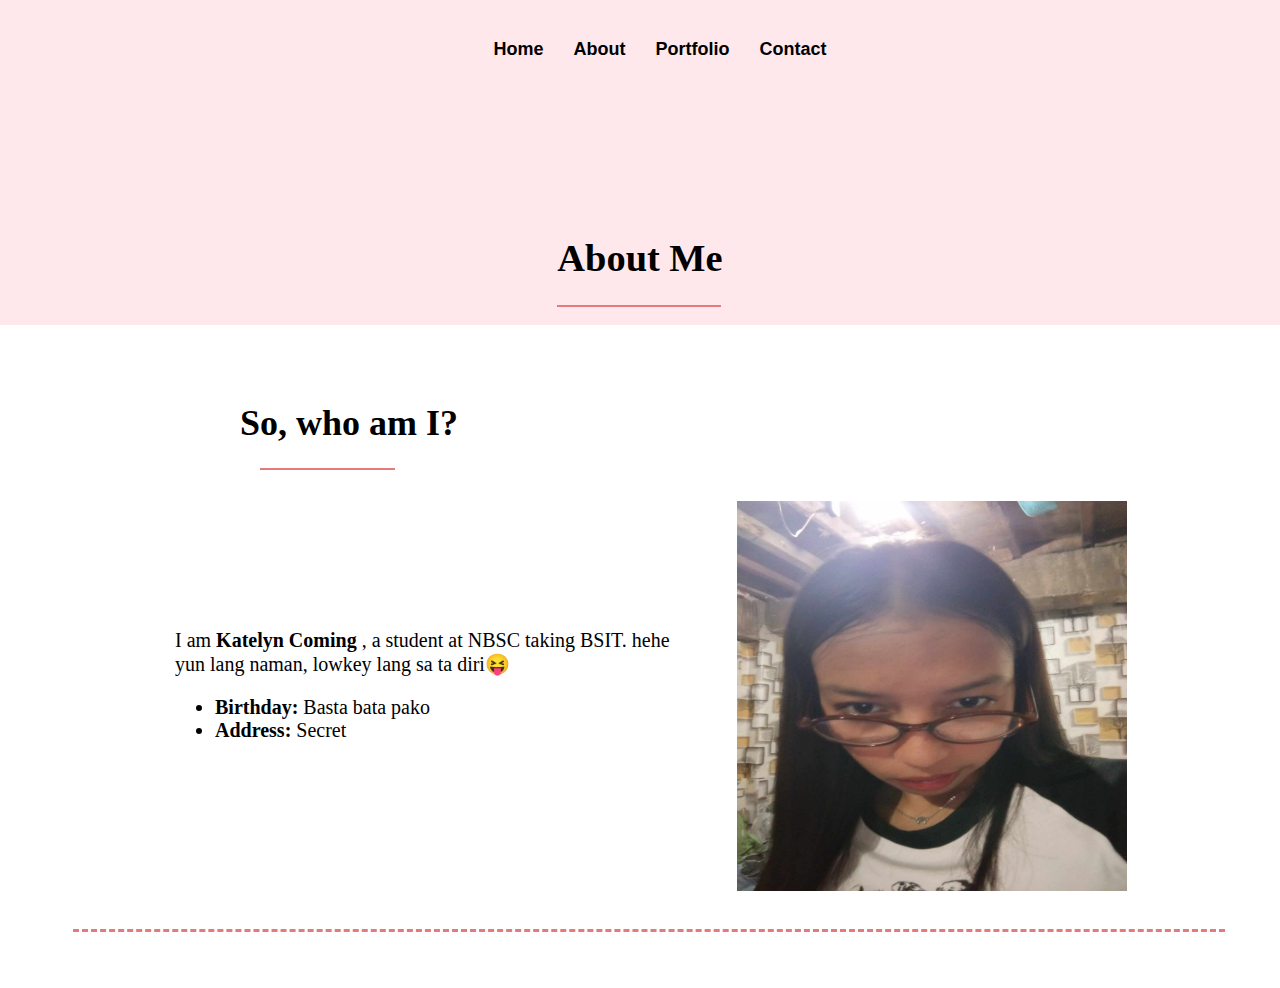
==== about.html @ 002f603b "about update" ====
<!DOCTYPE html>
<html lang="en">
<head>
    <meta charset="UTF-8">
    <meta name="viewport" content="width=device-width, initial-scale=1.0">
    <title>About</title>
    <link rel="stylesheet" href="style.css">
    <link rel="stylesheet" href="https://cdnjs.cloudflare.com/ajax/libs/font-awesome/6.0.0-beta3/css/all.min.css">

</head>
<body>
    <nav>
        <ul>
          <li><a href="index.html" class="nav-button"><br>Home</a></li>
          <li><a href="about.html" class="nav-button"><br>About</a></li>
          <li><a href="portfolio.html" class="nav-button"><br>Portfolio</a></li>
          <li><a href="contact.html" class="nav-button"><br>Contact</a></li>
        </ul>          
      </nav>
      
      <div class="about">
        <div class="about-cover">
             <br> <br> <br> <br> <br> <br>
            <h1>About Me</h1>
            <div class="about-line"></div>
       </div>
      </div>
      <br>
      <div class="about-intro">
        <div class="about-title">
            <h1><br>So, who am I?</h1>
            <div class="about-line1"></div> <br>
        </div>

        <div class="about-contents">
          <div class="about-text">
            <p>I am <b>Katelyn Coming </b>, a student at NBSC taking BSIT. hehe yun lang naman, lowkey lang sa ta diri😝 </p>
            <ul>
              <li><B>Birthday:</B> Basta bata pako</li>
              <li><B>Address:</B> Secret</li>
            </ul>
        </div>
        <div class="about-pic">
            <img src="assets/face.jpg">
        </div>
        </div>
        <br>   
        <div class="about-interest">
            <div class="about-line2"></div>
        </div>
        <br> <br>
      </div>
</body>
</html>
---- style.css ----
body{
    background-color: rgb(255, 232, 236);
    font-family: Arial, Helvetica, sans-serif;
    margin: 0px;
    padding: 0px;
}
header{
    padding: 20px;
    position: relative;
    z-index: 1;
}
nav{
    display: flex;
    align-items: center;
    justify-content: center;
    font-size: 18px;
}
nav ul {
    list-style: none;
    display: flex;
    justify-content: center;
}
nav ul li{
    margin: 0 15px;
}
nav ul li a{
    text-decoration: none;
    font-weight: 600;
    transition: color 0.3s;
    color: black;
}
nav ul li a:hover{
    color: rgb(240, 97, 97);
}
.nav-button {
    text-decoration: none;
    display: inline-block;
    position: relative;
    transition: all 0.3s ease;
  }
  .nav-button:focus,
  .nav-button:active {
    border-bottom: 3px solid #000000; 
  }  
   
.home {
    padding: 30px; 
    margin: 40px;  
    display: flex;
    align-items: center; 
    justify-content: center; 
}

.home-text { 
    color: rgb(0, 0, 0); 
    font-size: 20px; 
    text-align: left; 
    margin-right: 30px; 
}
.home-text p{
    color:rgb(223, 93, 93);
}
.home-image img {  
    height: 320px; 
    width: 320px; 
    object-fit: cover;
    border-radius: 50%;
    border: 5px solid rgb(20, 6, 6)
}
.social-links {
    margin-bottom: 20px; 
}
.social-links a {
    margin: 0 10px; 
    color: inherit; 
    font-size: 24px; 
}
.social-links a:hover{
    color:rgb(189, 114, 114);
}
.home-button{
    display: flex; 
    justify-content: center; 
    align-items: center; 
    width: 100%; 
    margin-top: 20px; 
}
.explore-bttn{
    padding: 10px 20px; 
    font-size: 16px;
    cursor: pointer; 
    border: none; 
    background-color: #aa5757; 
    color: white; 
    border-radius: 5px; 
    transition: background-color 0.3s ease; 
}
.explore-bttn:hover{
    background-color: rgb(231, 145, 145);
    color:rgb(0, 0, 0)
}
.about{
    display: flex;
    justify-content: center;
    align-items: center;
}
.about-cover{
    font-family: 'Times New Roman', Times, serif;
    font-size: larger;
}
.about-line{
    border-bottom: 2px solid #e47a7a;
    width: 99%;
}
.about-intro{
    background-color: white;
    background-size: auto;
    display: block;
    justify-content: center;
    align-items: center;
}
.about-title{
    padding-top:10px ;
    padding-left: 240px;
    padding-bottom: 10px;
    justify-content: left;
    font-family: 'Times New Roman', Times, serif;
    font-size: large;
}
.about-line1{
    border-bottom: 2px solid #e47a7a;
    margin-left: 20px;
    width: 13%;
}
.about-contents{
    display: flex;
    align-items: center;
 
}
.about-text{
    font-family: 'Times New Roman', Times, serif;
    margin-left: 175px;
    padding-bottom: 20px;
    text-align: left;
    font-size: 20px;
    width: 40%
}
.about-pic{
    display: flex;
    padding-left: 50px;
}
.about-intro img{   
    width: 390px;
    height: 390px;
}
.about-intro p + img {
    text-align: center;
    margin-top: 10px;
}
.about-line2{
    border-bottom: 3px dashed #e47a7a;
    margin: 20px;
    margin-left: 73px;
    width: 90%;
}
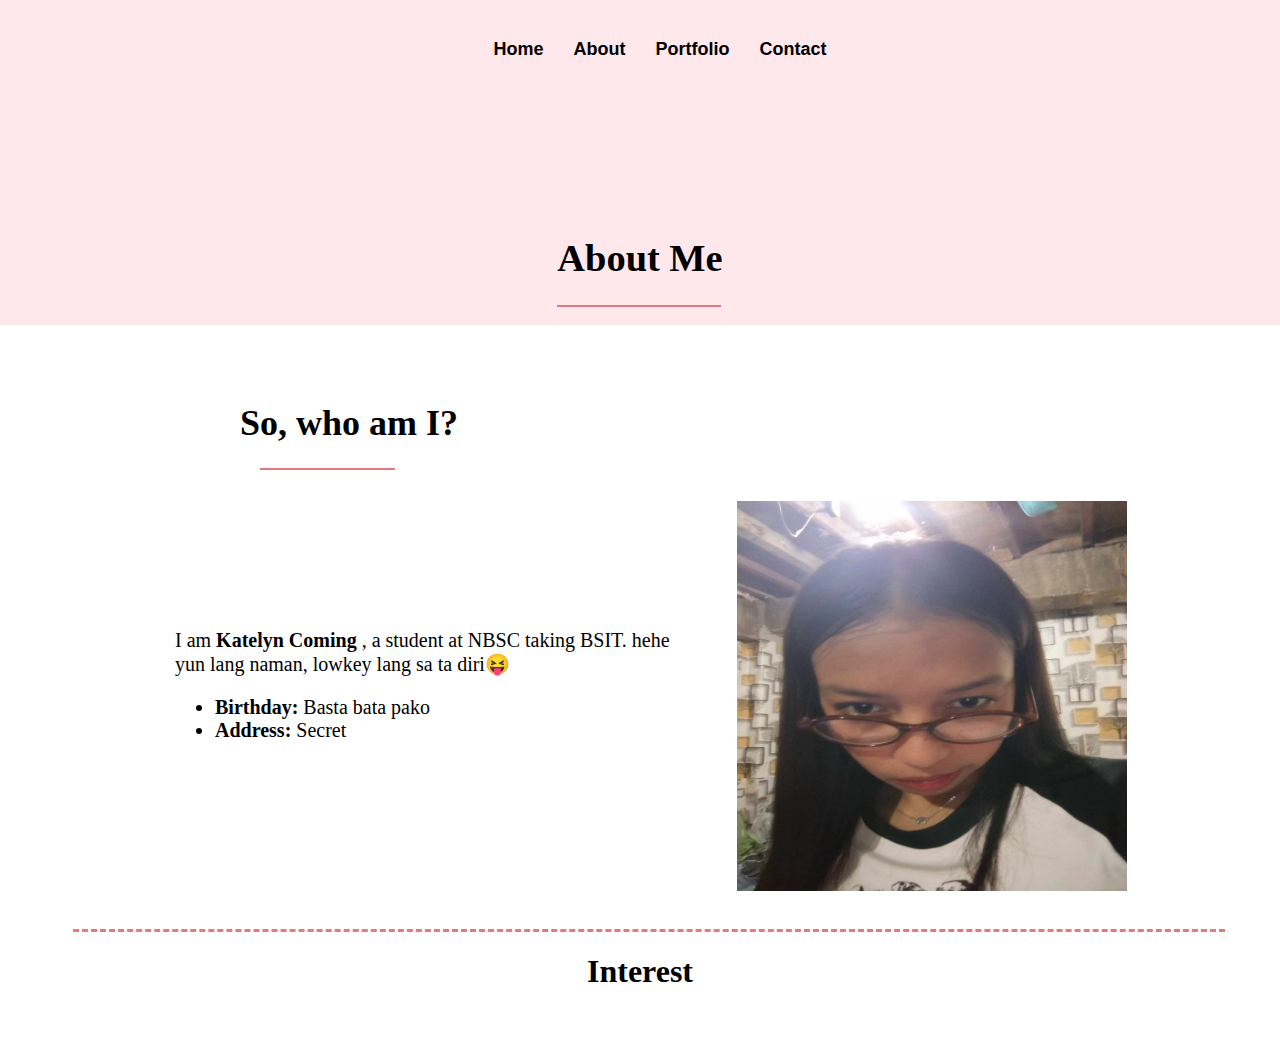
==== commit 8b0a4bf4: "added new upt" ====
--- a/about.html
+++ b/about.html
@@ -47,6 +47,9 @@
         <br>   
         <div class="about-interest">
             <div class="about-line2"></div>
+            <div class="about-interestContent">
+                <h1>Interest</h1>
+            </div>
         </div>
         <br> <br>
       </div>
--- a/style.css
+++ b/style.css
@@ -162,4 +162,13 @@
     margin: 20px;
     margin-left: 73px;
     width: 90%;
+}
+.about-interestContent{
+    
+}
+.about-interestContent h1{
+    display: flex;
+    justify-content: center;
+    align-items: center;
+    font-family: B;
 }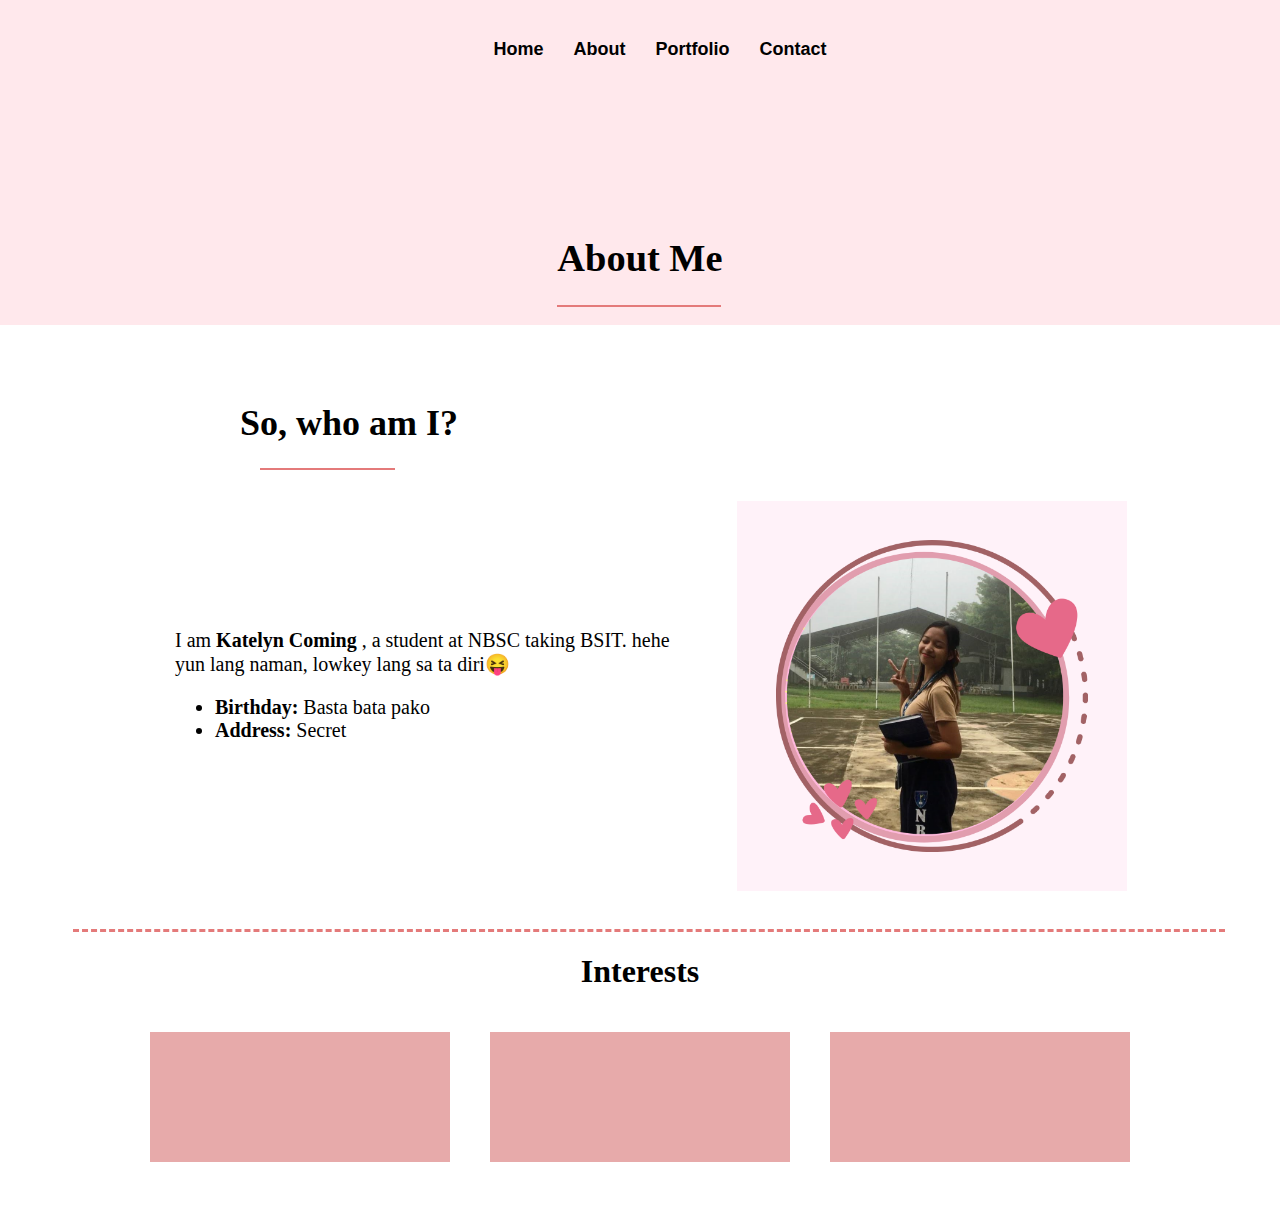
==== commit 98c4453f: "pic update and added interest" ====
--- a/about.html
+++ b/about.html
@@ -41,15 +41,20 @@
             </ul>
         </div>
         <div class="about-pic">
-            <img src="assets/face.jpg">
+            <img src="assets/FPF.png">
         </div>
         </div>
         <br>   
         <div class="about-interest">
             <div class="about-line2"></div>
+            <div class="about-interest">
+                <h1>Interests</h1>
+            </div>
             <div class="about-interestContent">
-                <h1>Interest</h1>
-            </div>
+              <div class="interests"></div>
+              <div class="interests"></div>
+              <div class="interests"></div>
+         </div>
         </div>
         <br> <br>
       </div>
--- a/style.css
+++ b/style.css
@@ -163,12 +163,25 @@
     margin-left: 73px;
     width: 90%;
 }
-.about-interestContent{
-    
+.about-interest{
+    display: block;
 }
-.about-interestContent h1{
+.about-interest h1{
     display: flex;
     justify-content: center;
     align-items: center;
     font-family: B;
+}
+.about-interestContent{
+    display: flex;
+    justify-content: center;
+    align-items: center;
+}
+.interests{
+    padding: 20px;
+    margin: 20px;
+    background-color: #e7aaaa;
+    border:rgb(0, 0, 0);
+    height: 90px;
+    width: 260px;
 }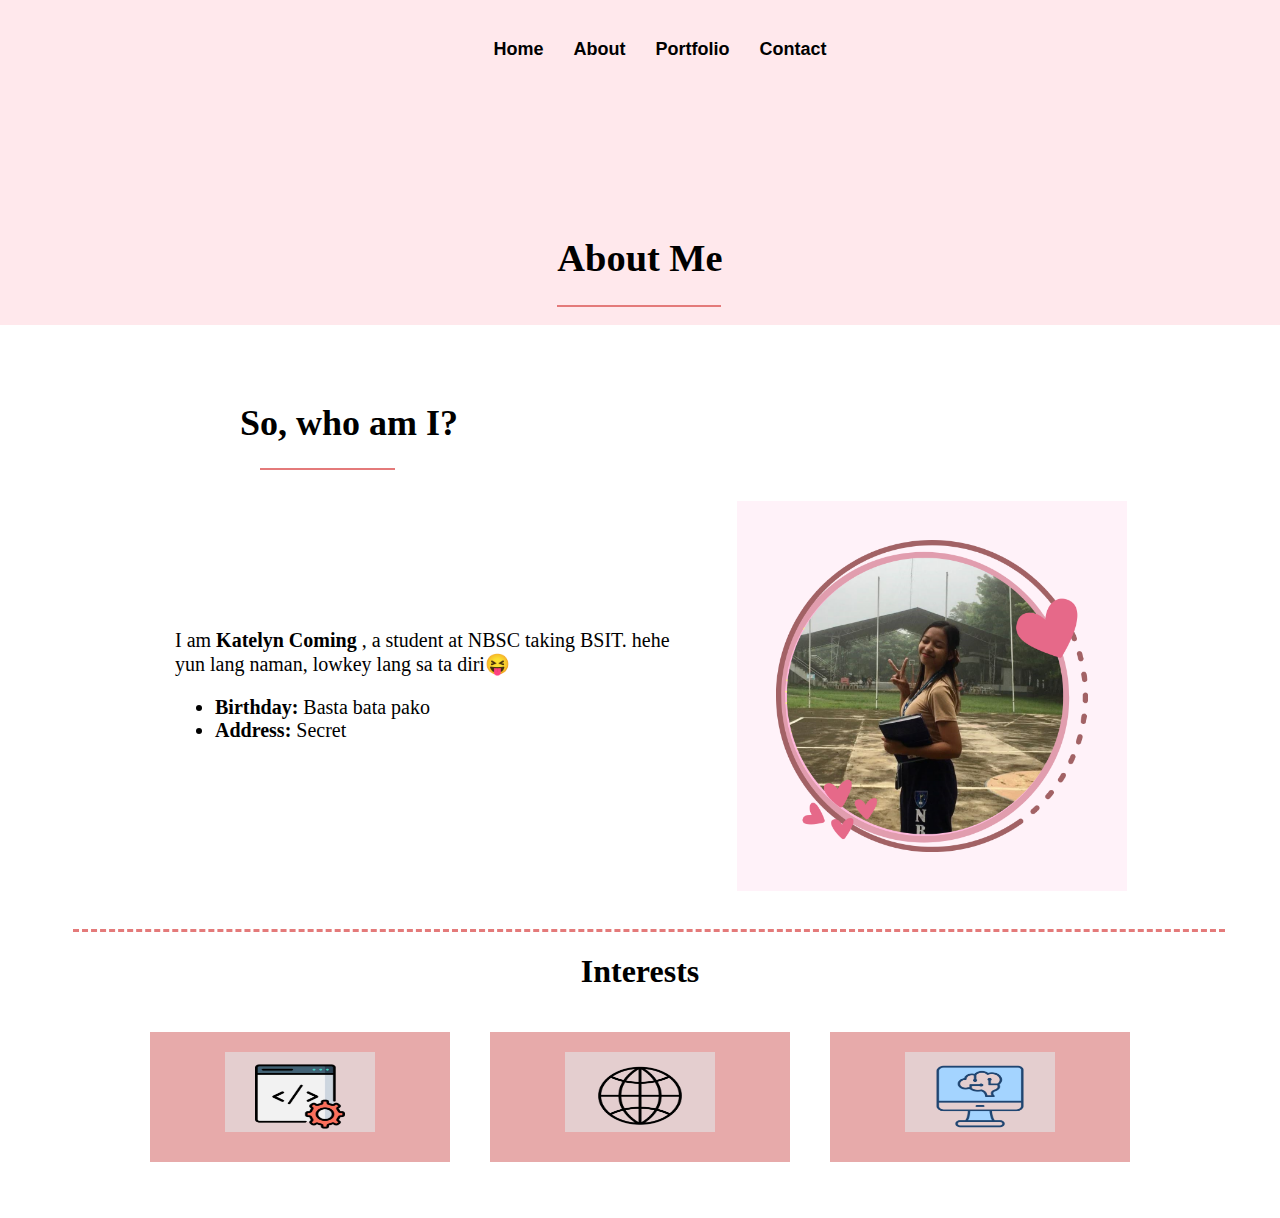
==== commit 283e0366: "another upt" ====
--- a/about.html
+++ b/about.html
@@ -51,11 +51,18 @@
                 <h1>Interests</h1>
             </div>
             <div class="about-interestContent">
-              <div class="interests"></div>
-              <div class="interests"></div>
-              <div class="interests"></div>
+              <div class="interests">
+                 <div class="border"><img src="assets/softeng.png"></div>
+              </div>
+              <div class="interests">
+                <div class="border"><img src="assets/softdev.png"></div>
+              </div>
+              <div class="interests">
+                <div class="border"><img src="assets/machinelearn.png"></div>
+              </div>
          </div>
         </div>
+        
         <br> <br>
       </div>
 </body>
--- a/style.css
+++ b/style.css
@@ -184,4 +184,21 @@
     border:rgb(0, 0, 0);
     height: 90px;
     width: 260px;
+    display: flex;
+    justify-content: center;
+    align-items: top;
+}
+.border{
+    padding-top: 10px;
+    background-color: rgb(228, 206, 207);
+    border: #000000;
+    height: 70px;
+    width: 150px;
+    display: flex;
+    justify-content: center;
+    align-items: center;
+}
+.border img{
+    height: 65px;
+    width: 90px;
 }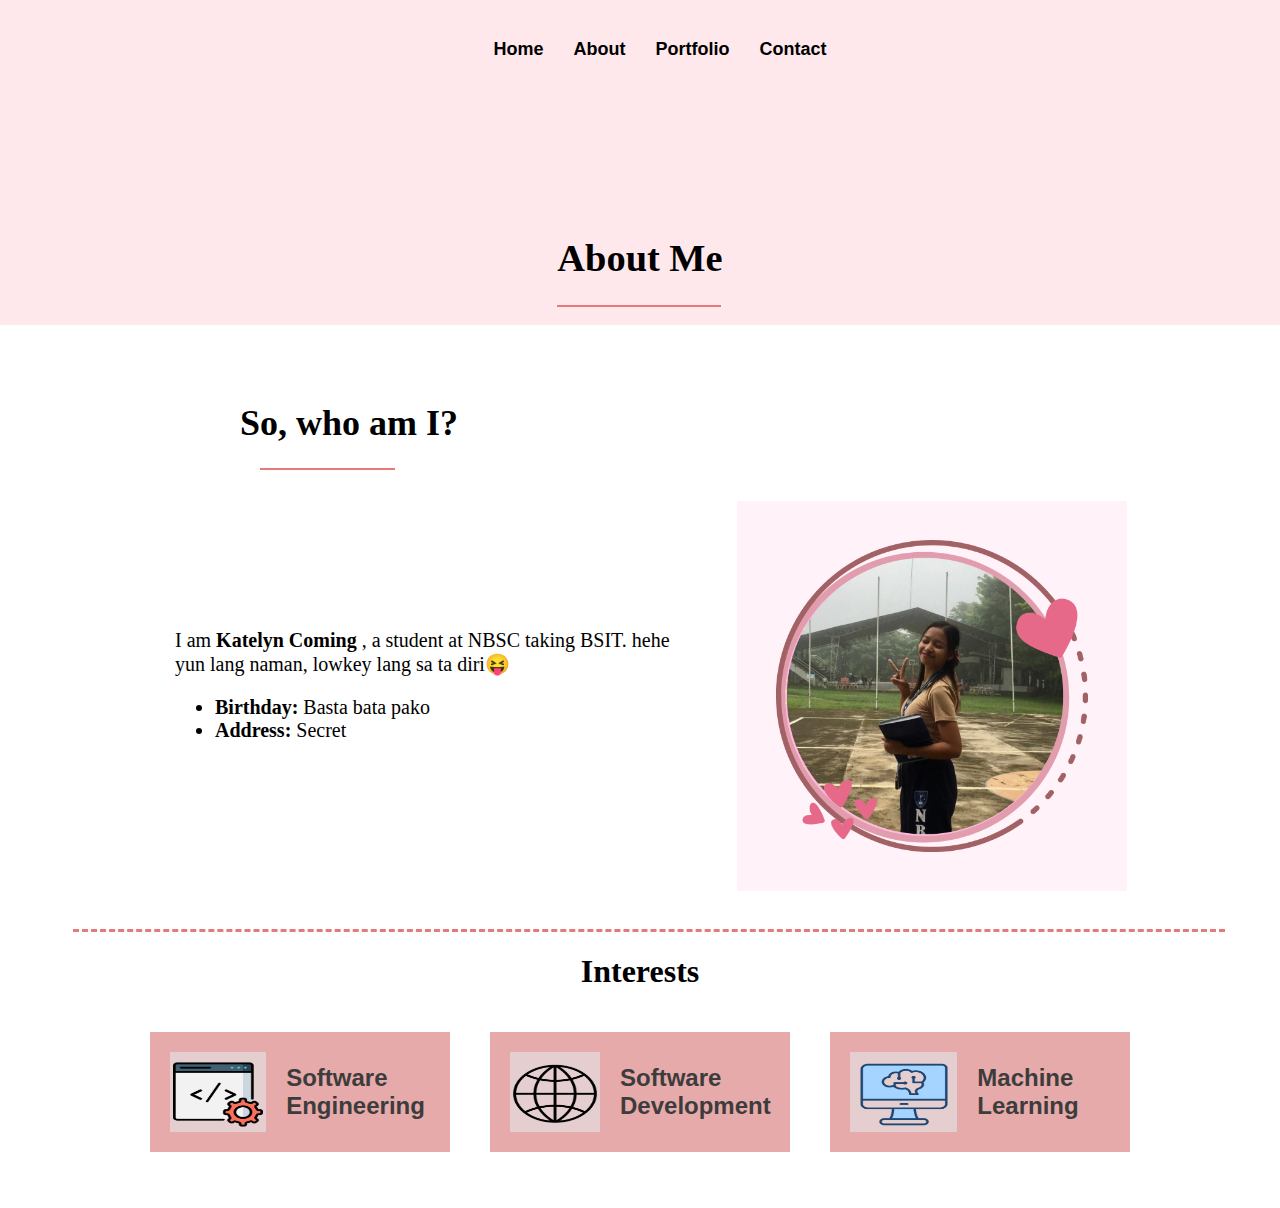
==== commit fa785ded: "another about upt" ====
--- a/about.html
+++ b/about.html
@@ -53,12 +53,15 @@
             <div class="about-interestContent">
               <div class="interests">
                  <div class="border"><img src="assets/softeng.png"></div>
+                 <h2>Software Engineering</h2>
               </div>
               <div class="interests">
                 <div class="border"><img src="assets/softdev.png"></div>
+                <h2>Software Development</h2>
               </div>
               <div class="interests">
                 <div class="border"><img src="assets/machinelearn.png"></div>
+                <h2>Machine Learning</h2>
               </div>
          </div>
         </div>
--- a/style.css
+++ b/style.css
@@ -175,28 +175,32 @@
 .about-interestContent{
     display: flex;
     justify-content: center;
-    align-items: center;
+    align-items: center;   
 }
 .interests{
     padding: 20px;
     margin: 20px;
     background-color: #e7aaaa;
     border:rgb(0, 0, 0);
-    height: 90px;
+    height: 80px;
     width: 260px;
     display: flex;
-    justify-content: center;
-    align-items: top;
+}
+.interests h2{
+    padding-left: 20px;
+    color: #3d3c3c;
+    display: flex;
+    align-items: center;
+    justify-items: center;
 }
 .border{
     padding-top: 10px;
     background-color: rgb(228, 206, 207);
     border: #000000;
     height: 70px;
-    width: 150px;
-    display: flex;
-    justify-content: center;
-    align-items: center;
+    width: 165px;
+    display: flex;
+    justify-content: center;
 }
 .border img{
     height: 65px;
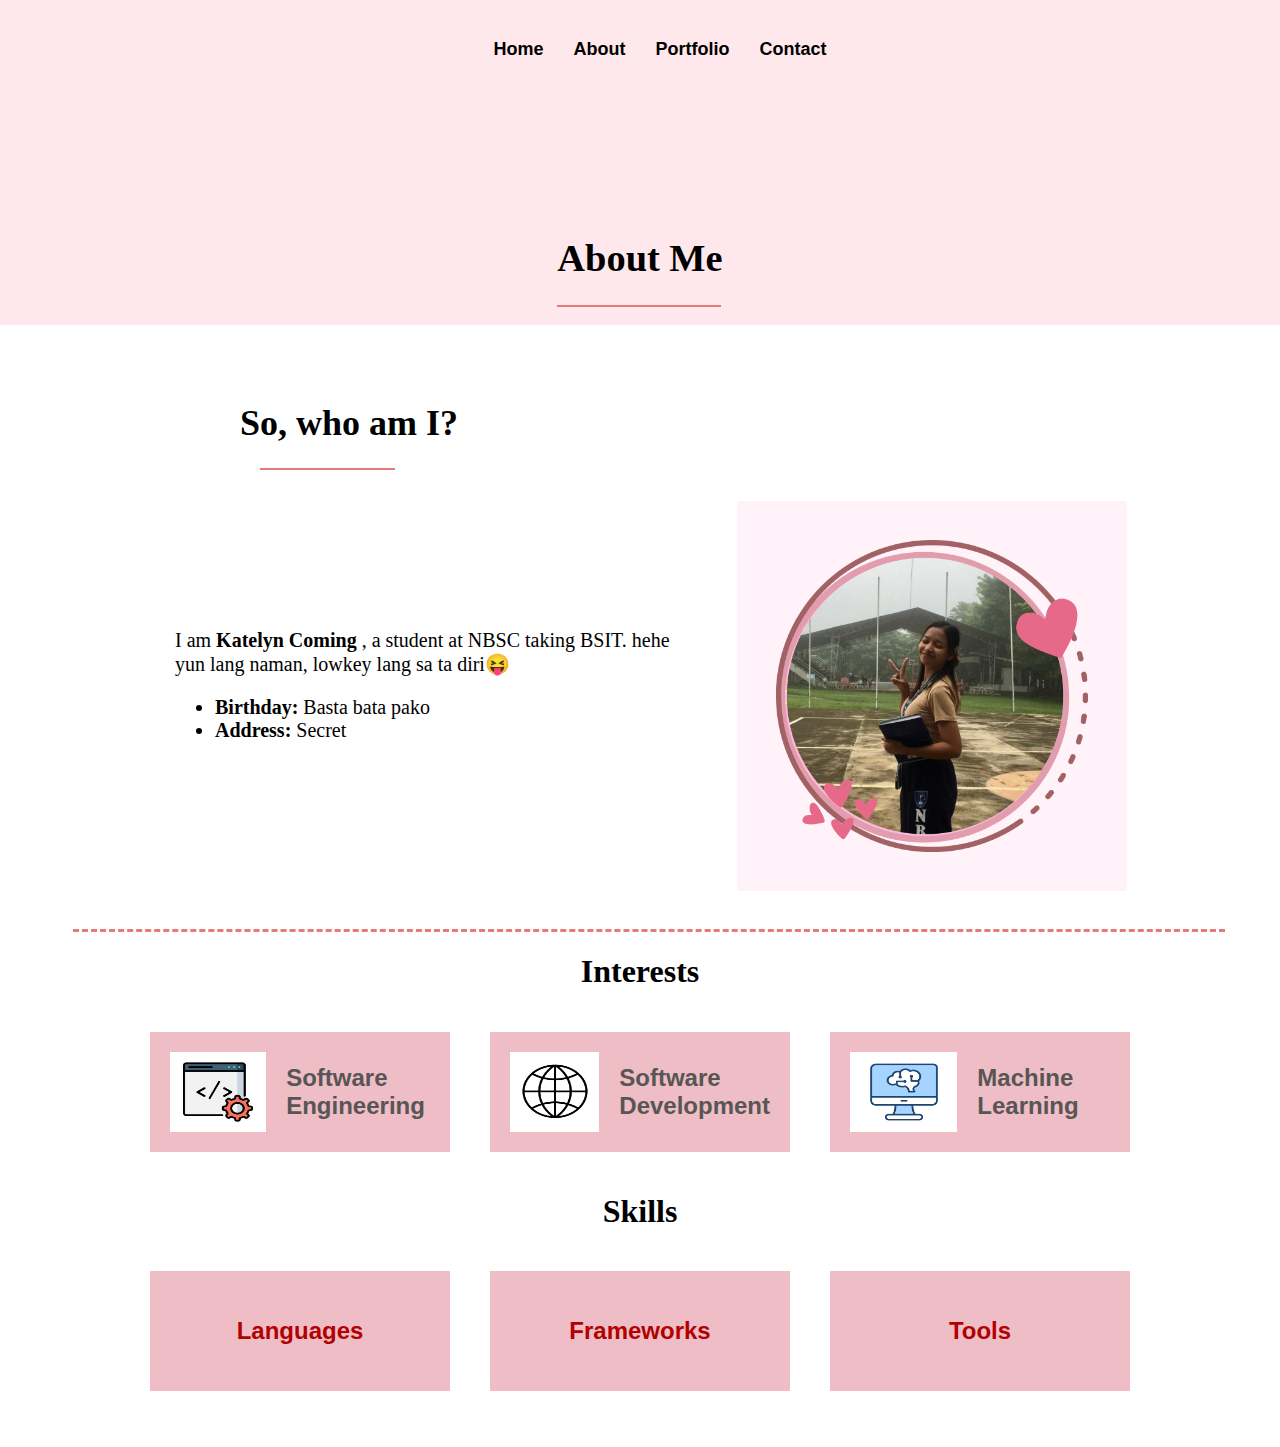
==== commit af583f1c: "Added labels for skills content" ====
--- a/about.html
+++ b/about.html
@@ -64,8 +64,22 @@
                 <h2>Machine Learning</h2>
               </div>
          </div>
+        </div>   
+        
+        <div class="about-skills">
+          <h1>Skills</h1>
+          <div class="about-skillsContent">
+              <div class="skills">
+                <h2>Languages</h2>
+              </div>
+              <div class="skills">
+                <h2>Frameworks</h2>
+              </div>
+              <div class="skills">
+                <h2>Tools</h2>
+              </div>
+          </div>
         </div>
-        
         <br> <br>
       </div>
 </body>
--- a/style.css
+++ b/style.css
@@ -58,7 +58,7 @@
     margin-right: 30px; 
 }
 .home-text p{
-    color:rgb(223, 93, 93);
+    color:#b30000;
 }
 .home-image img {  
     height: 320px; 
@@ -180,29 +180,51 @@
 .interests{
     padding: 20px;
     margin: 20px;
-    background-color: #e7aaaa;
-    border:rgb(0, 0, 0);
+    background-color: rgb(238, 189, 197);
     height: 80px;
     width: 260px;
     display: flex;
 }
 .interests h2{
     padding-left: 20px;
-    color: #3d3c3c;
+    color: #585555;
     display: flex;
     align-items: center;
     justify-items: center;
 }
 .border{
     padding-top: 10px;
-    background-color: rgb(228, 206, 207);
-    border: #000000;
+    background-color: rgb(255, 255, 255);
     height: 70px;
     width: 165px;
     display: flex;
     justify-content: center;
 }
 .border img{
-    height: 65px;
-    width: 90px;
+    height: 60px;
+    width: 70px;
+}
+.about-skills h1{
+    display: flex;
+    justify-content: center;
+    align-items: center;
+    font-family: B;
+}
+.about-skillsContent{
+    display: flex;
+    justify-content: center;
+    align-items: center;   
+}
+.skills{
+    padding: 20px;
+    margin: 20px;
+    background-color: rgb(238, 189, 197);
+    height: 80px;
+    width: 260px;
+    display: flex;
+    justify-content: center;
+    align-items: center;
+}
+.skills h2{
+    color:#b30000;
 }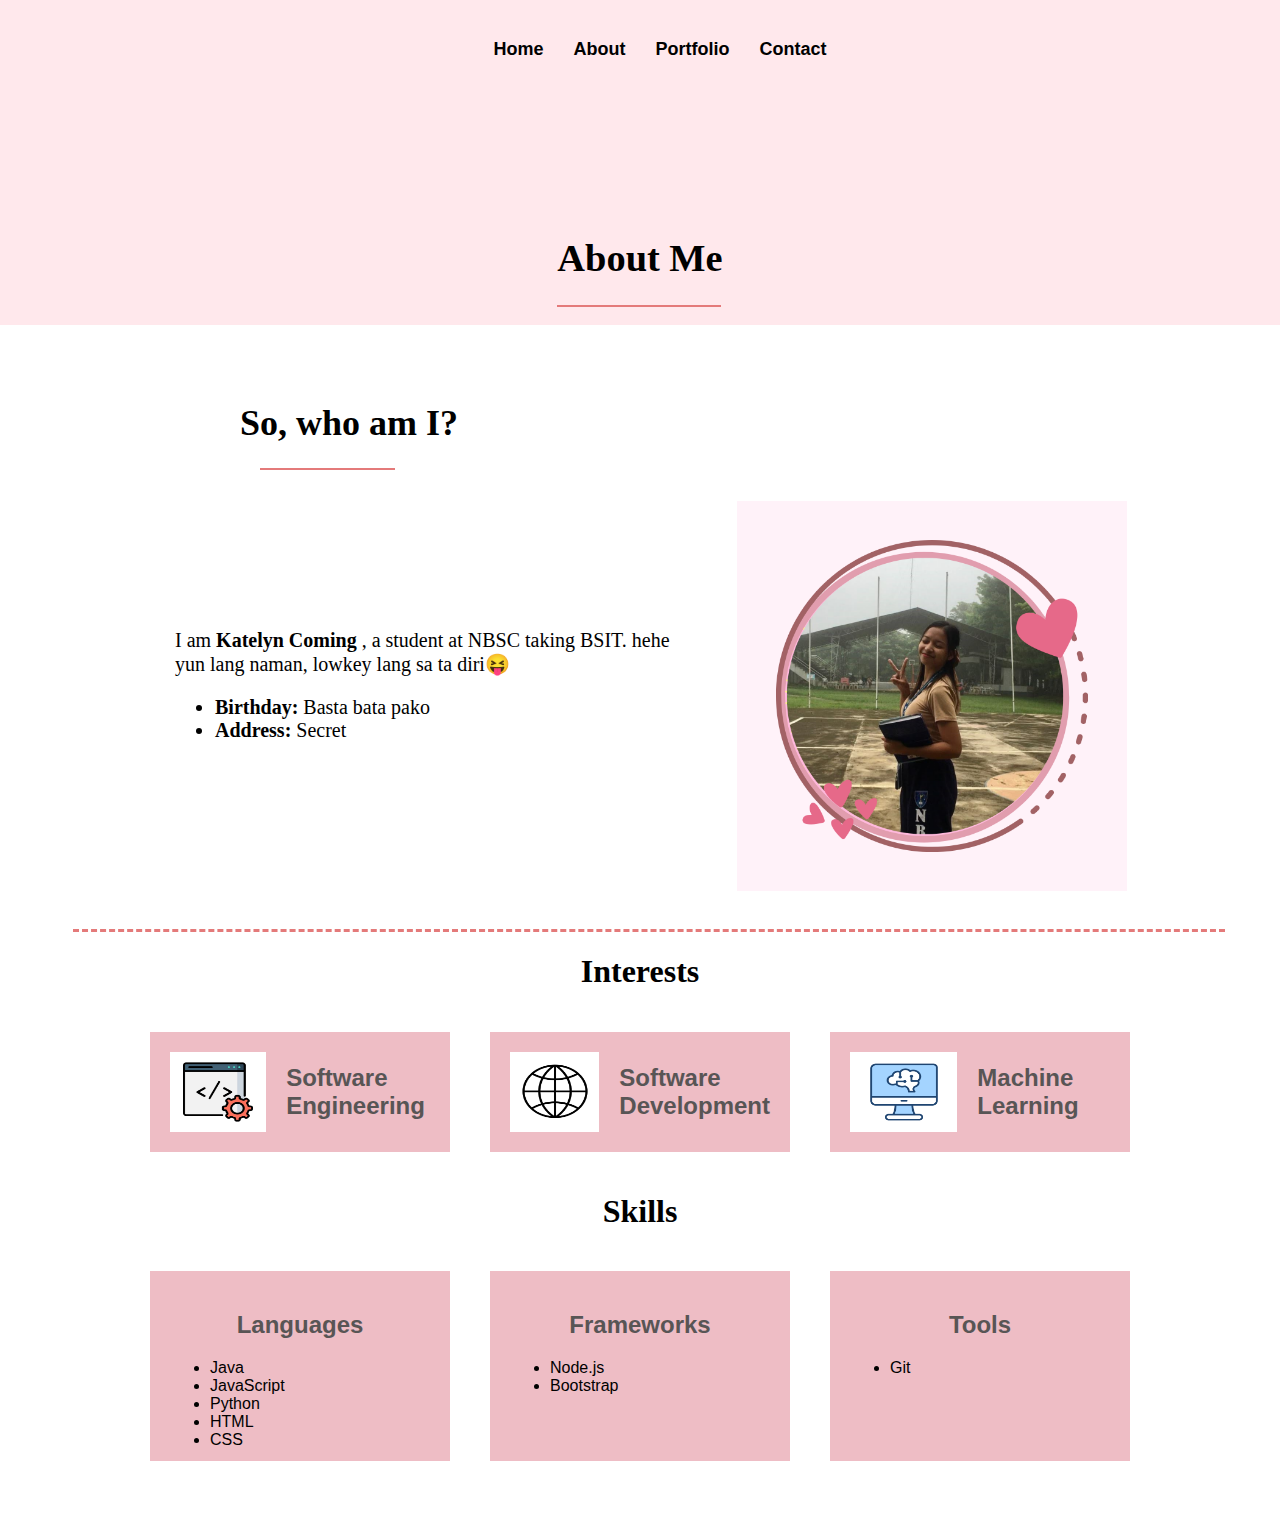
==== commit b9948044: "Added skills content" ====
--- a/about.html
+++ b/about.html
@@ -71,12 +71,26 @@
           <div class="about-skillsContent">
               <div class="skills">
                 <h2>Languages</h2>
+                <ul>
+                  <li>Java</li>
+                  <li>JavaScript</li>
+                  <li>Python</li>
+                  <li>HTML</li>
+                  <li>CSS</li>
+                </ul>
               </div>
               <div class="skills">
                 <h2>Frameworks</h2>
+                <ul>
+                  <li>Node.js</li>
+                  <li>Bootstrap</li>
+                </ul>
               </div>
               <div class="skills">
                 <h2>Tools</h2>
+                <ul>
+                  <li>Git</li>
+                </ul>
               </div>
           </div>
         </div>
--- a/style.css
+++ b/style.css
@@ -219,12 +219,18 @@
     padding: 20px;
     margin: 20px;
     background-color: rgb(238, 189, 197);
-    height: 80px;
+    height: 150px;
     width: 260px;
-    display: flex;
+    display: block;
     justify-content: center;
     align-items: center;
 }
 .skills h2{
-    color:#b30000;
+    color: #585555;
+    display: flex;
+    justify-content: center;
+    align-items: center;
+
+}
+.skills ul{
 }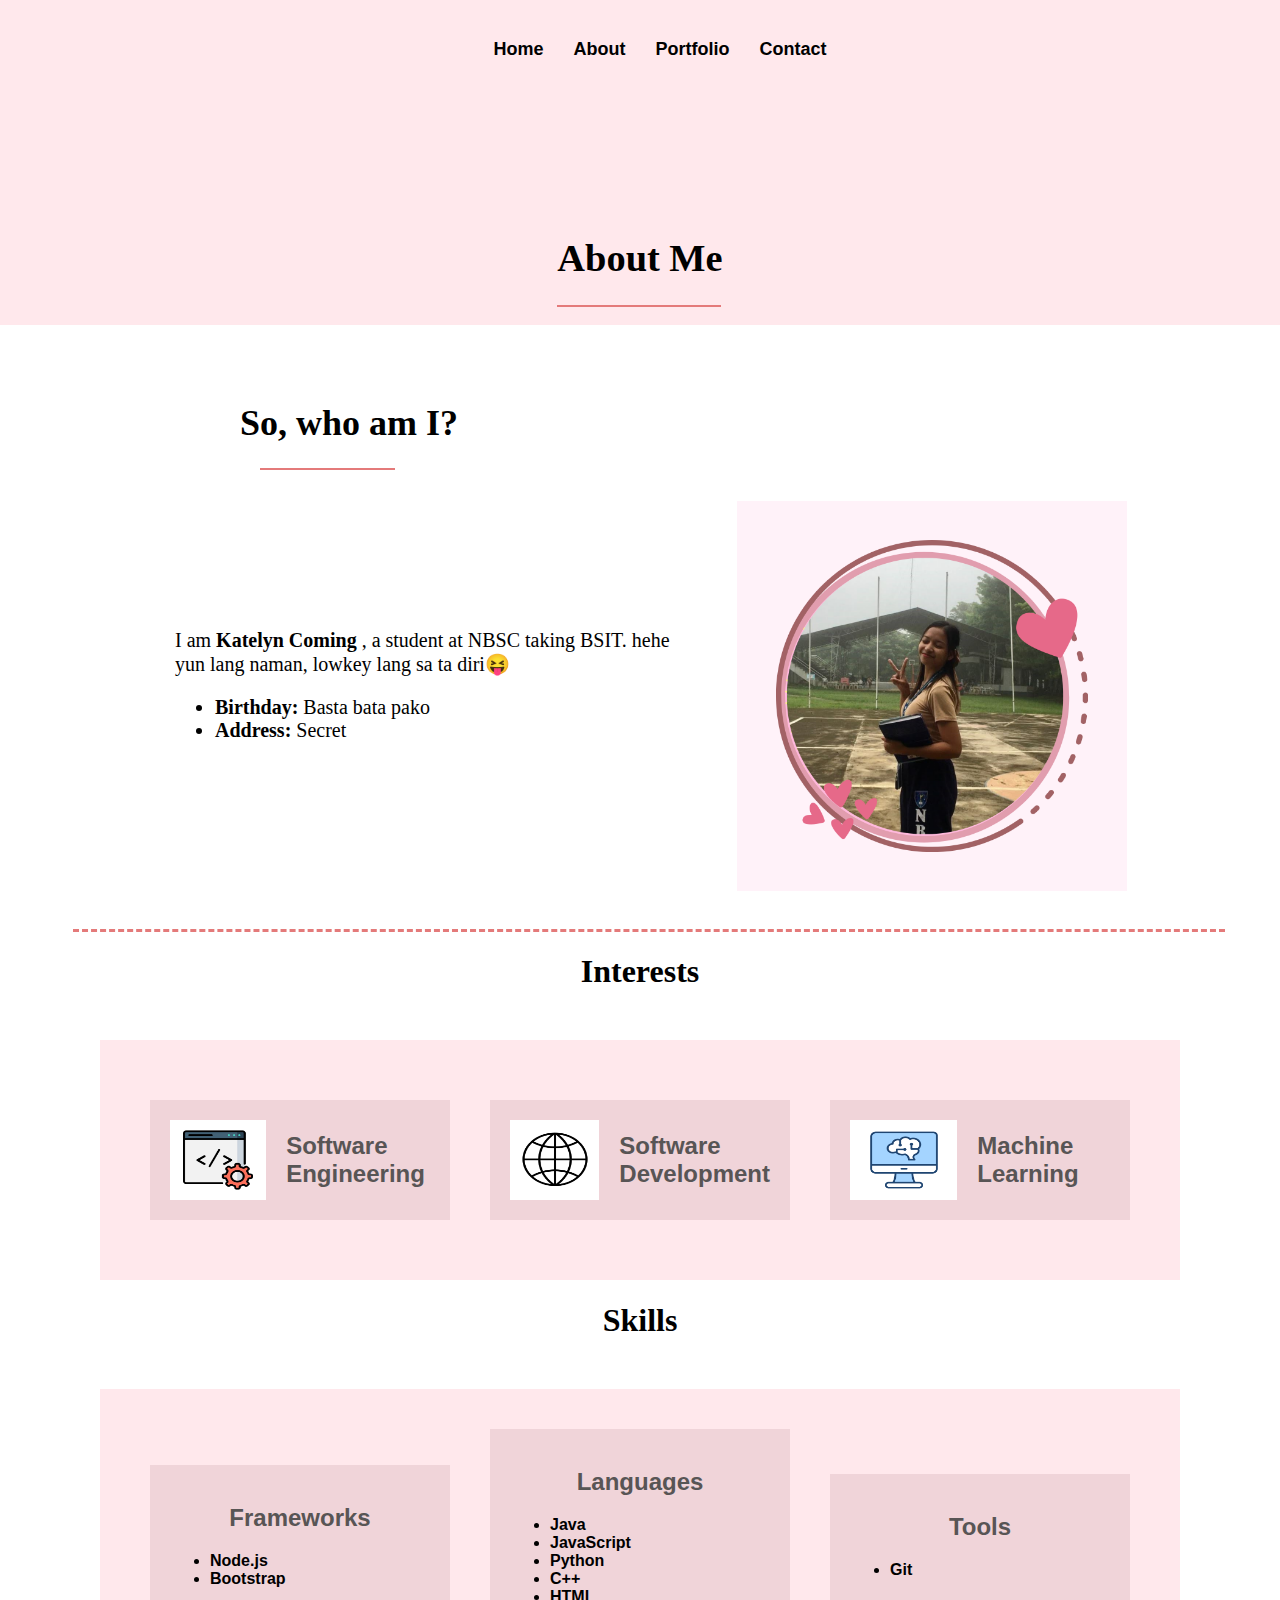
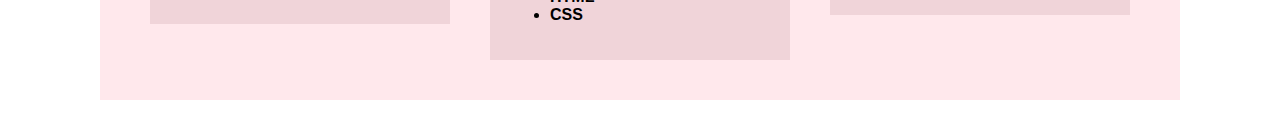
==== commit 8369d627: "Updated skills content" ====
--- a/about.html
+++ b/about.html
@@ -70,20 +70,21 @@
           <h1>Skills</h1>
           <div class="about-skillsContent">
               <div class="skills">
+                <h2>Frameworks</h2>
+                <ul>
+                  <li>Node.js</li>
+                  <li>Bootstrap</li>
+                </ul>
+              </div>
+              <div class="skills">
                 <h2>Languages</h2>
                 <ul>
                   <li>Java</li>
                   <li>JavaScript</li>
                   <li>Python</li>
+                  <li>C++</li>
                   <li>HTML</li>
                   <li>CSS</li>
-                </ul>
-              </div>
-              <div class="skills">
-                <h2>Frameworks</h2>
-                <ul>
-                  <li>Node.js</li>
-                  <li>Bootstrap</li>
                 </ul>
               </div>
               <div class="skills">
--- a/style.css
+++ b/style.css
@@ -173,6 +173,11 @@
     font-family: B;
 }
 .about-interestContent{
+    background-color: rgb(255, 232, 236);
+    padding: 40px;
+    margin-left: 100px;
+    margin-right: 100px;
+    margin-top: 50px;
     display: flex;
     justify-content: center;
     align-items: center;   
@@ -180,7 +185,7 @@
 .interests{
     padding: 20px;
     margin: 20px;
-    background-color: rgb(238, 189, 197);
+    background-color: rgb(240, 212, 217);
     height: 80px;
     width: 260px;
     display: flex;
@@ -211,6 +216,11 @@
     font-family: B;
 }
 .about-skillsContent{
+    background-color: rgb(255, 232, 236);
+    margin-left: 100px;
+    margin-right: 100px;
+    margin-top: 50px;
+    padding: 20px;
     display: flex;
     justify-content: center;
     align-items: center;   
@@ -218,8 +228,8 @@
 .skills{
     padding: 20px;
     margin: 20px;
-    background-color: rgb(238, 189, 197);
-    height: 150px;
+    background-color: rgb(240, 212, 217);
+    height: auto;
     width: 260px;
     display: block;
     justify-content: center;
@@ -230,7 +240,7 @@
     display: flex;
     justify-content: center;
     align-items: center;
-
-}
-.skills ul{
+}
+.skills ul li{
+   font-weight: 600;
 }